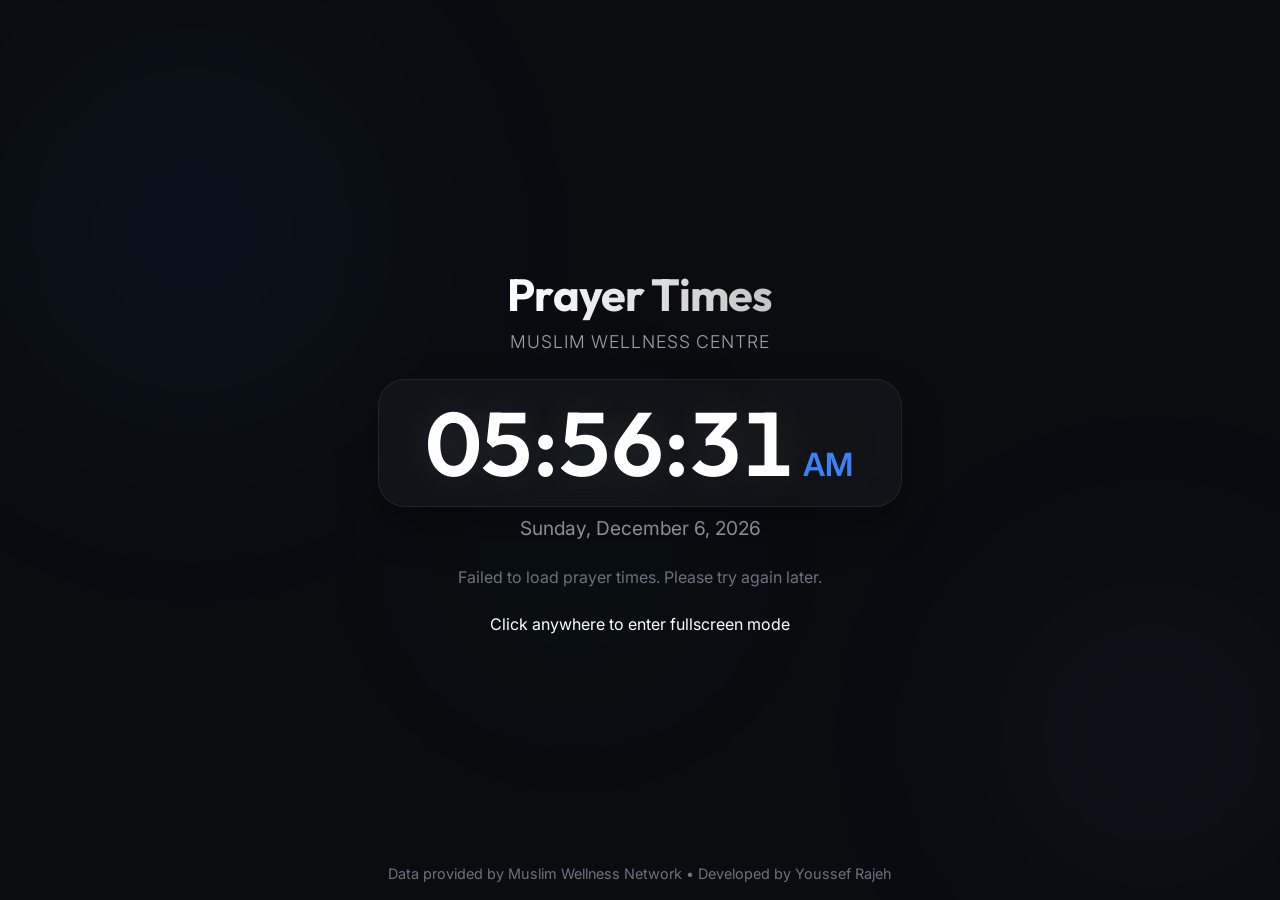
==== index.html @ 34d8da09 "Add files via upload" ====
<!DOCTYPE html>
<html lang="en">
<head>
    <meta charset="UTF-8">
    <meta name="viewport" content="width=device-width, initial-scale=1.0">
    <title>Muslim Wellness Network - Prayer Times</title>
    <meta name="description" content="Daily prayer times for the Muslim Wellness Centre community.">
    <link rel="preconnect" href="https://fonts.googleapis.com">
    <link rel="preconnect" href="https://fonts.gstatic.com" crossorigin>
    <link href="https://fonts.googleapis.com/css2?family=Inter:wght@300;400;500;600&family=Outfit:wght@400;600;700&display=swap" rel="stylesheet">
    <link rel="stylesheet" href="style.css">
</head>
<body>
    <div class="background-elements">
        <div class="glow blob-1"></div>
        <div class="glow blob-2"></div>
        <div class="glow blob-3"></div>
        <!-- Hidden video to trigger Cast to "Video Sites" available on Samsung TVs -->
        <video id="dummy-video" loop playsinline muted style="opacity: 0.01; width: 1px; height: 1px; position: absolute; pointer-events: none;">
            <source src="dummy_video.mp4" type="video/mp4">
        </video>
    </div>

    <main class="container">

        <header class="header">
            <h1 class="title">Prayer Times</h1>
            <p class="subtitle">Muslim Wellness Centre</p>
        </header>

        <section class="clock-section">
            <div class="clock-glass">
                <span id="current-time">--:--:--</span>
                <span id="meridiem">--</span>
            </div>
            <p class="date-display" id="current-date">-- --, ----</p>
            <p class="countdown-display" id="countdown-display" style="display: none;"></p>
        </section>

        <section class="prayer-grid" id="prayer-grid">
            <!-- Prayer cards will be injected here by JS -->
            <div class="loading-spinner"></div>
        </section>

        <div class="fullscreen-prompt" id="fullscreen-prompt">
            Click anywhere to enter fullscreen mode
        </div>

        <footer class="footer">
            <p>Data provided by Muslim Wellness Network &bull; Developed by Youssef Rajeh</p>
        </footer>
    </main>

    <script src="script.js"></script>
</body>
</html>
---- style.css ----
/* --- Design Tokens --- */
:root {
  /* Colors - Deep Dark Premium Theme */
  --bg-base: #0a0c10;
  --accent-emerald: #10b981;
  --accent-blue: #3b82f6;
  --accent-violet: #8b5cf6;
  --text-primary: #ffffff;
  --text-secondary: #9ca3af;
  --text-muted: #6b7280;

  /* Glassmorphism */
  --glass-bg: rgba(255, 255, 255, 0.03);
  --glass-border: rgba(255, 255, 255, 0.08);
  --glass-highlight: rgba(255, 255, 255, 0.15);

  /* Active State (Next Prayer) */
  --active-gradient: linear-gradient(
    135deg,
    rgba(59, 130, 246, 0.2),
    rgba(16, 185, 129, 0.2)
  );
  --active-border: rgba(16, 185, 129, 0.5);

  /* Typography */
  --font-heading: "Outfit", sans-serif;
  --font-body: "Inter", sans-serif;
}

/* --- Base Reset & Core Styles --- */
* {
  margin: 0;
  padding: 0;
  box-sizing: border-box;
}

body {
  background-color: var(--bg-base);
  color: var(--text-primary);
  font-family: var(--font-body);
  height: 100vh;
  margin: 0;
  display: flex;
  justify-content: center;
  align-items: center;
  overflow: hidden; /* Prevent scrolling */
  position: relative;
  padding: 2rem 1rem;
}

/* When in fullscreen, ensure it takes up exactly the whole screen without scrollbars */
:fullscreen {
  overflow: hidden;
  width: 100vw;
  height: 100vh;
}

:-webkit-full-screen {
  overflow: hidden;
  width: 100vw;
  height: 100vh;
}

/* --- Background Animations --- */
.background-elements {
  position: fixed;
  top: 0;
  left: 0;
  width: 100vw;
  height: 100vh;
  z-index: -1;
  overflow: hidden;
}

.glow {
  position: absolute;
  border-radius: 50%;
  filter: blur(100px);
  opacity: 0.5;
  animation: float 20s infinite ease-in-out alternate;
}

.blob-1 {
  width: 50vw;
  height: 50vw;
  background: radial-gradient(
    circle,
    rgba(59, 130, 246, 0.15) 0%,
    rgba(0, 0, 0, 0) 70%
  );
  top: -10%;
  left: -10%;
}

.blob-2 {
  width: 40vw;
  height: 40vw;
  background: radial-gradient(
    circle,
    rgba(139, 92, 246, 0.15) 0%,
    rgba(0, 0, 0, 0) 70%
  );
  bottom: -10%;
  right: -10%;
  animation-delay: -5s;
}

.blob-3 {
  width: 30vw;
  height: 30vw;
  background: radial-gradient(
    circle,
    rgba(16, 185, 129, 0.1) 0%,
    rgba(0, 0, 0, 0) 70%
  );
  top: 40%;
  left: 30%;
  animation-delay: -10s;
}

@keyframes float {
  0% {
    transform: translate(0, 0) scale(1);
  }
  100% {
    transform: translate(50px, -50px) scale(1.1);
  }
}

/* --- Layout --- */
.container {
  width: 100%;
  max-width: 95vw;
  height: 95vh;
  z-index: 10;
  display: flex;
  flex-direction: column;
  justify-content: center;
  align-items: center;
  gap: clamp(1rem, 3vh, 3rem);
}

/* --- Header --- */
.header {
  text-align: center;
}

.title {
  font-family: var(--font-heading);
  font-size: clamp(1.5rem, 5vh, 4rem);
  font-weight: 700;
  background: linear-gradient(to right, #fff, #c4c4c4);
  background-clip: text;
  -webkit-background-clip: text;
  -webkit-text-fill-color: transparent;
  margin-bottom: clamp(0.25rem, 1vh, 0.5rem);
  letter-spacing: -0.02em;
}

.subtitle {
  color: var(--text-secondary);
  font-size: clamp(0.8rem, 2vh, 1.1rem);
  font-weight: 300;
  letter-spacing: 0.05em;
  text-transform: uppercase;
}

/* --- Clock Section --- */
.clock-section {
  display: flex;
  flex-direction: column;
  align-items: center;
  gap: clamp(0.2rem, 1vh, 1rem);
}

.clock-glass {
  background: var(--glass-bg);
  backdrop-filter: blur(20px);
  -webkit-backdrop-filter: blur(20px);
  border: 1px solid var(--glass-border);
  border-radius: clamp(1rem, 3vh, 2rem);
  padding: clamp(0.5rem, 2vh, 1.5rem) clamp(1.5rem, 5vw, 3rem);
  box-shadow: 0 20px 40px rgba(0, 0, 0, 0.3);
  display: inline-flex;
  align-items: baseline;
  gap: 0.5rem;
}

#current-time {
  font-family: var(--font-heading);
  font-size: clamp(2rem, 10vh, 6rem);
  font-weight: 600;
  line-height: 1;
  font-variant-numeric: tabular-nums;
  text-shadow: 0 0 40px rgba(255, 255, 255, 0.1);
}

#meridiem {
  color: var(--accent-blue);
  font-size: clamp(1rem, 4vh, 2rem);
  font-weight: 600;
}

.date-display {
  color: var(--text-secondary);
  font-size: clamp(0.8rem, 2.5vh, 1.2rem);
  font-weight: 400;
}

.countdown-display {
  color: var(--accent-emerald);
  font-family: var(--font-heading);
  font-size: clamp(1rem, 3vh, 1.5rem);
  font-weight: 600;
  text-transform: uppercase;
  letter-spacing: 0.1em;
  margin-top: clamp(0.2rem, 1vh, 0.5rem);
  text-shadow: 0 0 15px rgba(16, 185, 129, 0.4);
  animation: pulse-countdown 2s infinite;
}

@keyframes pulse-countdown {
  0% { opacity: 0.8; }
  50% { opacity: 1; text-shadow: 0 0 20px rgba(16, 185, 129, 0.6); }
  100% { opacity: 0.8; }
}

/* --- Prayer Grid --- */
.prayer-grid {
  display: grid;
  grid-template-columns: repeat(3, 1fr);
  gap: clamp(0.5rem, 2vw, 1.5rem);
  width: 100%;
  max-width: 1200px;
}

.prayer-card {
  background: var(--glass-bg);
  backdrop-filter: blur(12px);
  -webkit-backdrop-filter: blur(12px);
  border: 1px solid var(--glass-border);
  border-radius: clamp(0.8rem, 2vh, 1.5rem);
  padding: clamp(0.5rem, 2vh, 1.5rem);
  transition: all 0.4s cubic-bezier(0.175, 0.885, 0.32, 1.275);
  display: flex;
  flex-direction: column;
  gap: clamp(0.3rem, 1.5vh, 1rem);
  position: relative;
  overflow: hidden;
}

.prayer-card:hover {
  transform: translateY(-5px);
  border-color: var(--glass-highlight);
  box-shadow: 0 15px 30px rgba(0, 0, 0, 0.4);
}

/* Highlight Active Next Prayer */
.prayer-card.active {
  background: var(--active-gradient);
  border-color: var(--active-border);
  box-shadow:
    0 0 30px rgba(16, 185, 129, 0.15),
    inset 0 0 20px rgba(16, 185, 129, 0.05);
  transform: scale(1.02);
}

.prayer-card.active::before {
  content: "";
  position: absolute;
  top: 0;
  left: 0;
  right: 0;
  height: 3px;
  background: linear-gradient(90deg, var(--accent-blue), var(--accent-emerald));
}

.prayer-card.active .prayer-name {
  color: var(--accent-emerald);
  text-shadow: 0 0 20px rgba(16, 185, 129, 0.3);
}

.prayer-header {
  display: flex;
  justify-content: space-between;
  align-items: center;
  border-bottom: 1px solid rgba(255, 255, 255, 0.05);
  padding-bottom: clamp(0.2rem, 1vh, 0.75rem);
}

.prayer-name {
  font-family: var(--font-heading);
  font-size: clamp(1rem, 3vh, 1.5rem);
  font-weight: 600;
  transition: color 0.3s ease;
}

.prayer-indicator {
  font-size: clamp(0.5rem, 1.5vh, 0.75rem);
  text-transform: uppercase;
  letter-spacing: 0.1em;
  color: var(--accent-emerald);
  font-weight: 600;
  background: rgba(16, 185, 129, 0.1);
  padding: 0.2rem 0.5rem;
  border-radius: 1rem;
  animation: pulse 2s infinite;
}

@keyframes pulse {
  0% { opacity: 0.6; }
  50% { opacity: 1; }
  100% { opacity: 0.6; }
}

.prayer-times {
  display: flex;
  justify-content: space-between;
}

.time-block {
  display: flex;
  flex-direction: column;
  gap: 0.15rem;
}

.time-label {
  font-size: clamp(0.6rem, 1.5vh, 0.8rem);
  color: var(--text-muted);
  text-transform: uppercase;
  letter-spacing: 0.05em;
}

.time-value {
  font-size: clamp(0.9rem, 2.5vh, 1.25rem);
  font-weight: 500;
  color: var(--text-primary);
  font-variant-numeric: tabular-nums;
}

.time-value.primary {
  font-size: clamp(1.2rem, 3.5vh, 1.75rem);
  font-weight: 600;
  font-family: var(--font-heading);
}

/* Specific styling for Sunrise */
.prayer-card.sunrise-card {
  opacity: 0.8;
}
.prayer-card.sunrise-card:hover {
  opacity: 1;
}

/* Spinner */
.loading-spinner {
  width: 40px;
  height: 40px;
  border: 3px solid rgba(255, 255, 255, 0.1);
  border-radius: 50%;
  border-top-color: var(--accent-blue);
  animation: spin 1s ease-in-out infinite;
  margin: 2rem auto;
  grid-column: 1 / -1;
}

@keyframes spin {
  to { transform: rotate(360deg); }
}

/* --- Footer --- */
.footer {
  position: absolute;
  bottom: clamp(0.5rem, 2vh, 1.5rem);
  left: 0;
  right: 0;
  text-align: center;
  color: var(--text-muted);
  font-size: clamp(0.6rem, 1.8vh, 0.9rem);
  padding: 0 1rem;
  z-index: 20;
}

/* --- Responsive Adjustments --- */
@media (max-width: 900px) {
  .prayer-grid {
    grid-template-columns: repeat(2, 1fr);
  }
}

@media (max-width: 600px), (max-height: 500px) {
  .prayer-grid {
    grid-template-columns: repeat(2, 1fr);
    gap: 0.5rem;
  }
  
  .container {
    gap: 0.5rem;
  }

  .clock-glass {
    padding: 0.5rem 1.5rem;
  }
  
  /* Make cards super tight on very small screens to avoid scrolling */
  .prayer-card {
      padding: 0.5rem;
      gap: 0.2rem;
  }
  .prayer-header {
      padding-bottom: 0.2rem;
  }
}
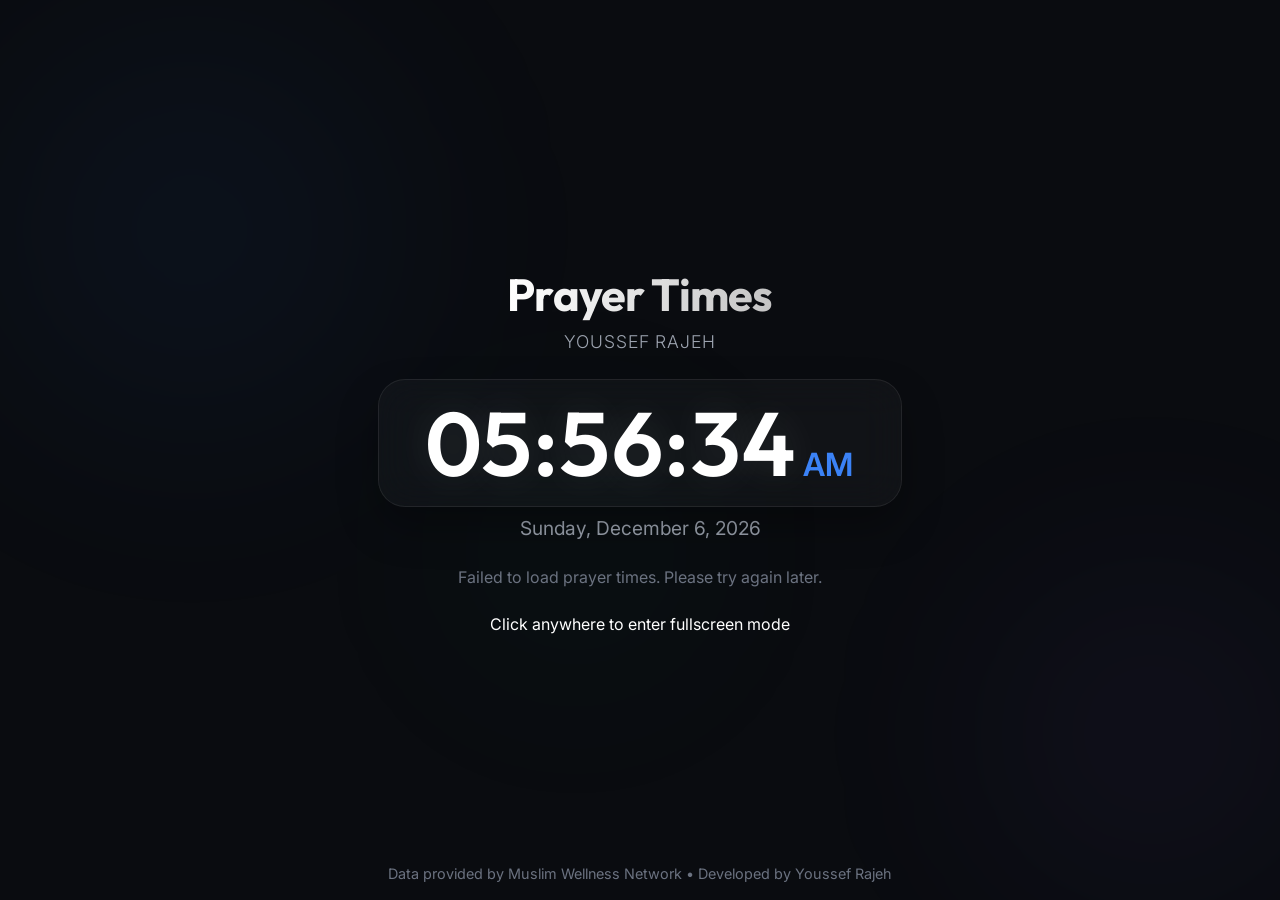
==== commit 639d98bc: "Change subtitle in header to include developer name Updated footer subtitle to include developer nam" ====
--- a/index.html
+++ b/index.html
@@ -25,7 +25,7 @@
 
         <header class="header">
             <h1 class="title">Prayer Times</h1>
-            <p class="subtitle">Muslim Wellness Centre</p>
+            <p class="subtitle">Youssef Rajeh </p>
         </header>
 
         <section class="clock-section">
@@ -54,3 +54,4 @@
     <script src="script.js"></script>
 </body>
 </html>
+
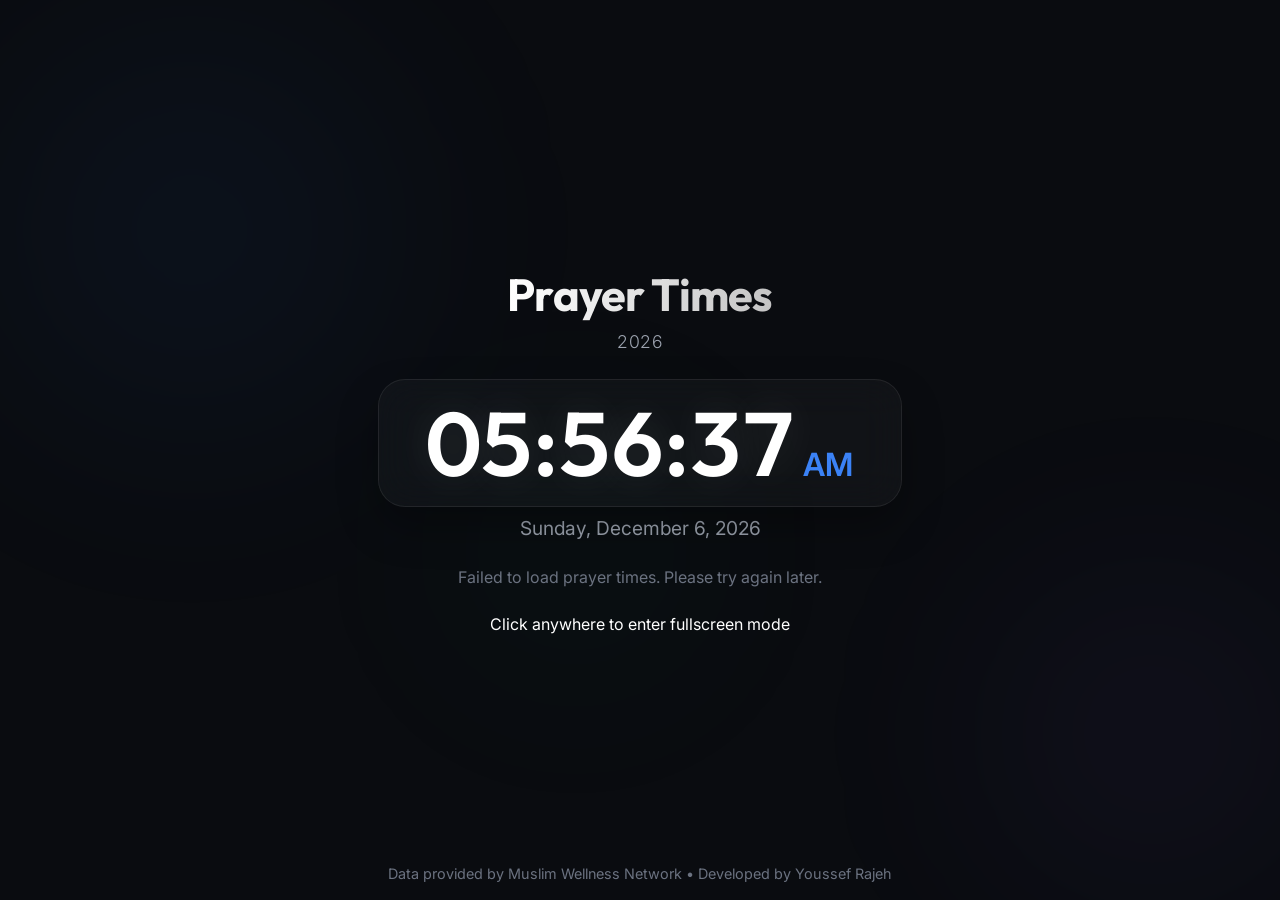
==== commit 5c947d7a: "Change subtitle in header to '2026' Updated subtitle in the header section from 'Youssef Rajeh' to '" ====
--- a/index.html
+++ b/index.html
@@ -25,7 +25,7 @@
 
         <header class="header">
             <h1 class="title">Prayer Times</h1>
-            <p class="subtitle">Youssef Rajeh </p>
+            <p class="subtitle">2026</p>
         </header>
 
         <section class="clock-section">
@@ -55,3 +55,4 @@
 </body>
 </html>
 
+
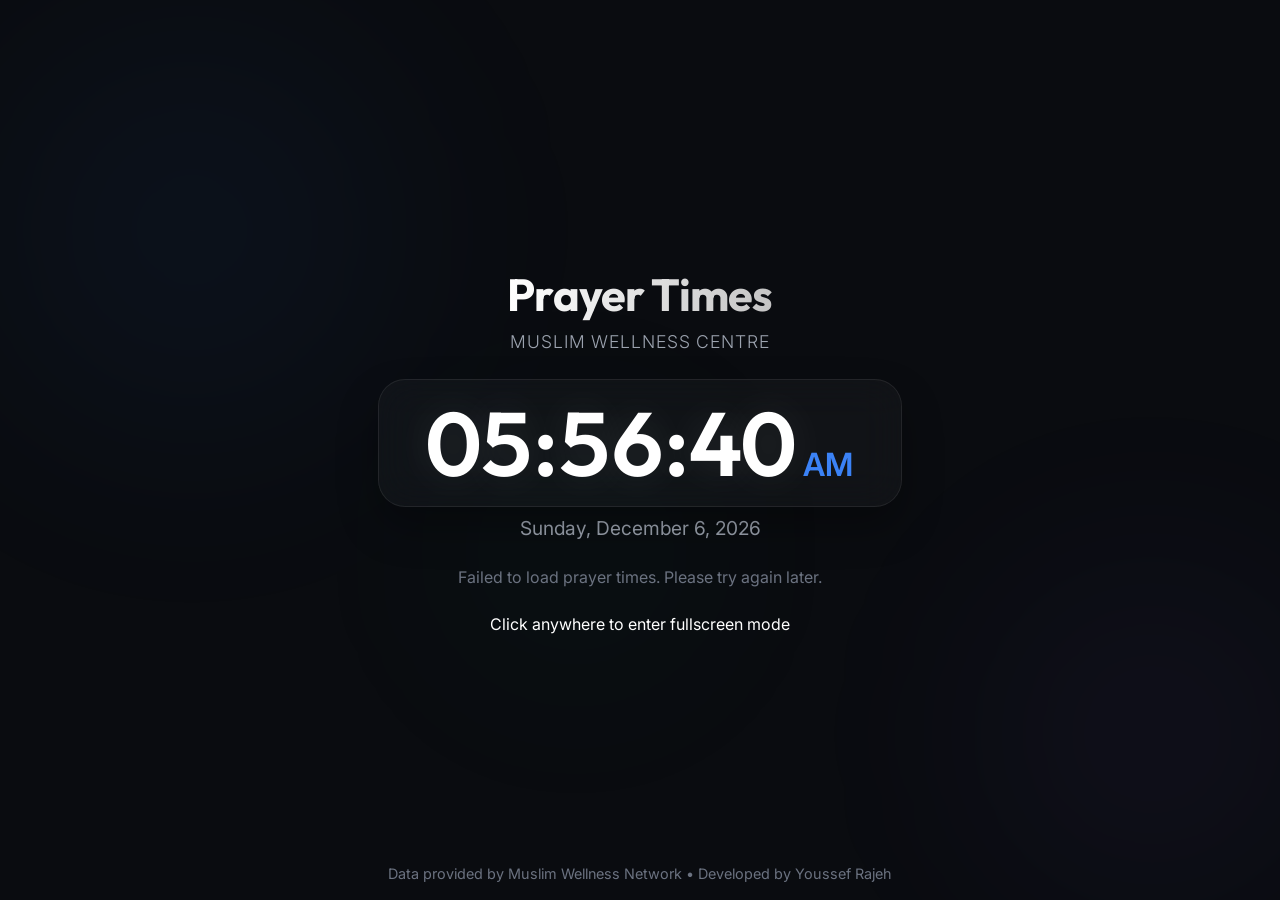
==== commit 492515b0: "Add files via upload" ====
--- a/index.html
+++ b/index.html
@@ -25,7 +25,7 @@
 
         <header class="header">
             <h1 class="title">Prayer Times</h1>
-            <p class="subtitle">2026</p>
+            <p class="subtitle">Muslim Wellness Centre</p>
         </header>
 
         <section class="clock-section">
@@ -54,5 +54,3 @@
     <script src="script.js"></script>
 </body>
 </html>
-
-
